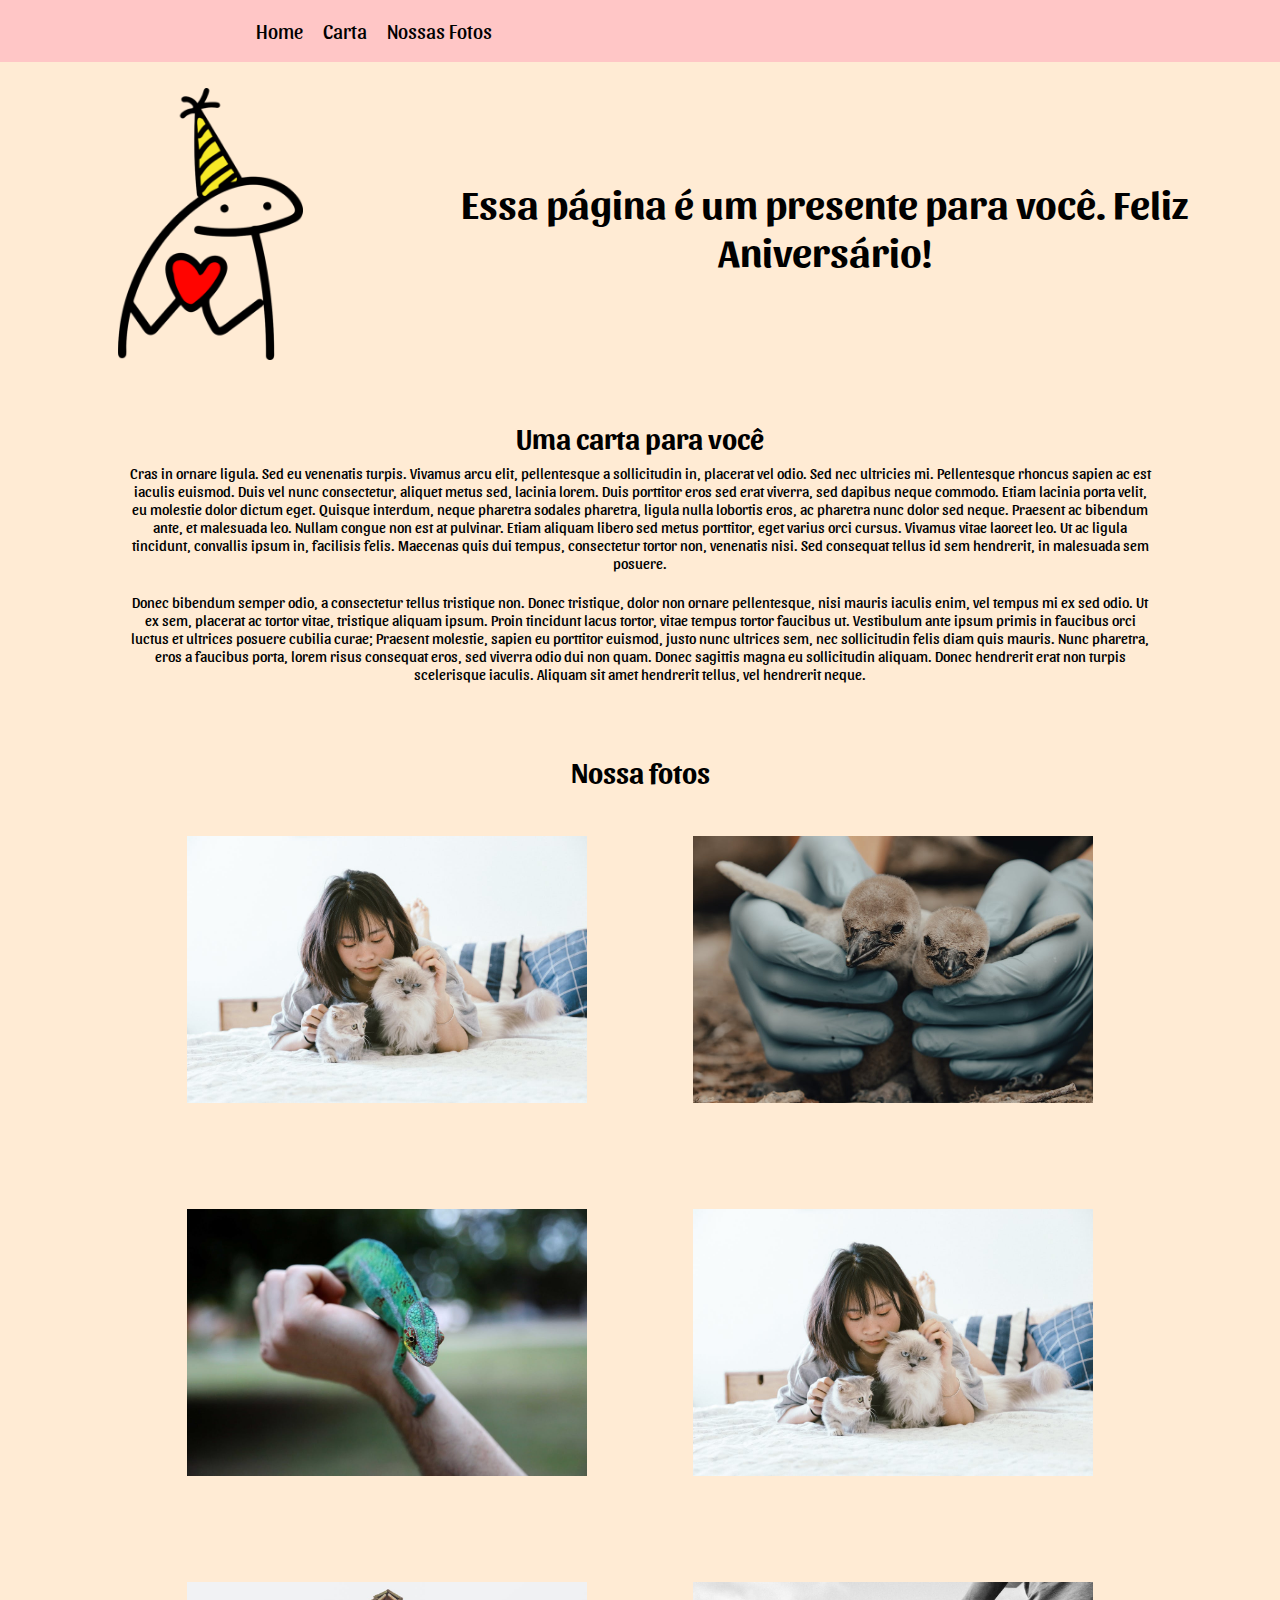
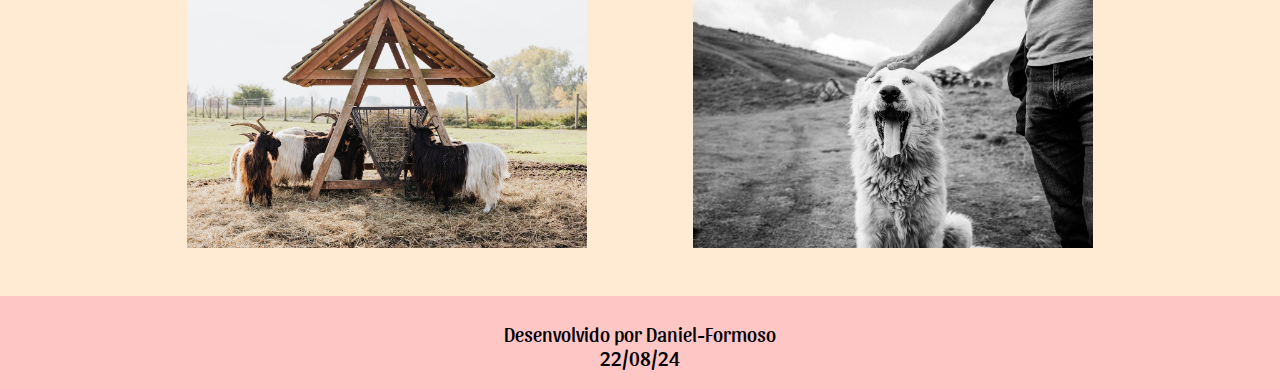
==== projeto_cartao_presente/index.html @ 934d2b47 "Add files via upload" ====
<!DOCTYPE html>
<html lang="en">
<head>
    <meta charset="UTF-8">
    <meta name="viewport" content="width=device-width, initial-scale=1.0">
    <title>Projeto Cartão Presente</title>
    <link rel="stylesheet" href="./styles/style.css">
</head>
<body>
    <header class="cabecalho">
        <nav class="cabecalho__menu">
            <a class="cabecalho__menu__links" href="#">Home</a>
            <a class="cabecalho__menu__links" href="#">Carta</a>
            <a class="cabecalho__menu__links" href="#">Nossas Fotos</a>
        </nav>
    </header>

    <main class="apresentacao">
        <section class="apresentacao__conteudo">

            <div class="container__imagem__mensagem">
                <div class="apresentacao__conteudo__imagem">
                    <img src="./assets/flork.png" alt="foto boneco de chapeu">
                </div>
                <div class="apresentacao__conteudo__mensagem">
                    <h1>Essa página é um presente para você. Feliz Aniversário!</h1>
                </div>
            </div>

                <div class="mensagem__carta">
                    <h1 class="titulo__carta">Uma carta para você</h1>
                    <p class="conteudo__carta">
                        Cras in ornare ligula. Sed eu venenatis turpis. Vivamus arcu elit, pellentesque a sollicitudin in, placerat vel odio. Sed nec ultricies mi. Pellentesque rhoncus sapien ac est iaculis euismod. Duis vel nunc consectetur, aliquet metus sed, lacinia lorem. Duis porttitor eros sed erat viverra, sed dapibus neque commodo. Etiam lacinia porta velit, eu molestie dolor dictum eget. Quisque interdum, neque pharetra sodales pharetra, ligula nulla lobortis eros, ac pharetra nunc dolor sed neque. Praesent ac bibendum ante, et malesuada leo. Nullam congue non est at pulvinar. Etiam aliquam libero sed metus porttitor, eget varius orci cursus. Vivamus vitae laoreet leo. Ut ac ligula tincidunt, convallis ipsum in, facilisis felis. Maecenas quis dui tempus, consectetur tortor non, venenatis nisi. Sed consequat tellus id sem hendrerit, in malesuada sem posuere.
                    </p>
                    <p class="conteudo__carta">
                        Donec bibendum semper odio, a consectetur tellus tristique non. Donec tristique, dolor non ornare pellentesque, nisi mauris iaculis enim, vel tempus mi ex sed odio. Ut ex sem, placerat ac tortor vitae, tristique aliquam ipsum. Proin tincidunt lacus tortor, vitae tempus tortor faucibus ut. Vestibulum ante ipsum primis in faucibus orci luctus et ultrices posuere cubilia curae; Praesent molestie, sapien eu porttitor euismod, justo nunc ultrices sem, nec sollicitudin felis diam quis mauris. Nunc pharetra, eros a faucibus porta, lorem risus consequat eros, sed viverra odio dui non quam. Donec sagittis magna eu sollicitudin aliquam. Donec hendrerit erat non turpis scelerisque iaculis. Aliquam sit amet hendrerit tellus, vel hendrerit neque.
                    </p>
            </div>

            <div>
                <h1 class="titulo__foto">
                    Nossa fotos
                </h1>
                <div class="area__fotos">
                    <img class="fotos" src="assets/foto1.jpg" alt="foto 1">
                    <img class="fotos" src="./assets/foto2.jpg" alt="foto 2">
                    <img class="fotos" src="./assets/foto3.jpg" alt="foto 3">
                    <img class="fotos" src="assets/foto1.jpg" alt="foto 4">
                    <img class="fotos" src="./assets/foto5.jpg" alt="foto 2">
                    <img class="fotos" src="./assets/foto6.jpg" alt="foto 3">
                </div>

                </div>
            </div>




        </section>
    </main>

    <footer class="rodape">
        <p>Desenvolvido por Daniel-Formoso</p>
        <p>22/08/24</p>
    </footer>
</body>
</html>
---- projeto_cartao_presente/styles/style.css ----
@import url('https://fonts.googleapis.com/css2?family=Sansita:ital,wght@0,400;0,700;0,800;0,900;1,400;1,700;1,800;1,900&family=Shadows+Into+Light&display=swap');

:root {
    --cor-principal: #FFC6C6;

    /* --fonte-menu: "Shadows Into Light", cursive; */
    --fonte-conteudo: "Sansita", sans-serif;
}

* {
    margin: 0;
    padding: 0;
}

body {
    height: 100%;
    box-sizing: border-box;
}

.cabecalho {
    background-color: var(--cor-principal);
    padding: 1.5% 0 1.5% 20%;  
}

.cabecalho__menu {
    display: flex;
    gap: 20px;
}

.cabecalho__menu__links {
    color: black;
    text-decoration: none;
    font-family: var(--fonte-conteudo);
    font-weight: 400;
    font-size: 1.25rem;
}

.cabecalho__menu__links:hover {
    color: white;
}

.apresentacao {
    background-color: #FFEBD4;
}

.container__imagem__mensagem {
    display: flex;
    align-items: center;
    justify-content: center;
    padding: 2%;
}    

.apresentacao__conteudo__imagem {
    text-align: center;
}

.apresentacao__conteudo__mensagem {
    text-align: center;
    font-family: var(--fonte-conteudo);
    font-size: 1.25rem;
}

img {
    width: 50%;
}

.mensagem__carta {
    margin: 0 10%;
}

.titulo__carta {
    text-align: center;
    font-family: var(--fonte-conteudo);
    font-size: 1.75rem;
    padding-top: 3%;
    padding-bottom: 1%;
}

.conteudo__carta {
    font-family: var(--fonte-conteudo);
    font-size: 0.93rem;
    text-align: center;
    padding-bottom: 2%;
}

.titulo__foto {
    text-align: center;
    font-family: var(--fonte-conteudo);
    font-size: 1.75rem;
    padding-top: 4%;
}

.area__fotos {
    display: flex;
    justify-content: center;
    flex-wrap: wrap;
    gap: 10px;
}

.fotos {
    width: 400px;
    padding: 3rem;
}

.rodape {
    background-color: var(--cor-principal);
    gap: 20px;
    text-align: center;
    padding: 2% 0 1.5% 0;
    font-family: var(--fonte-conteudo);
    font-size: 1.25rem; 
}

@media (max-width: 1200px) {
    .cabecalho {
        padding: 5% 0%;
    }

    .cabecalho__menu {
        justify-content: center;      
    }

    .container__imagem__mensagem {
        justify-content: center;
        flex-direction: column;
    }

    .apresentacao__conteudo__mensagem {
        font-size: 0.6rem;
        margin: 0 3rem;
    }

    .titulo__carta {
        font-size: 1.3rem;
    }

    .mensagem__carta {
        margin: 0 3.75rem;
    }

    .titulo__foto {
        font-size: 1.3rem;
    }

    .fotos {
        width: 80%;
    }

    .rodape {
        padding: 5% 0;
    }


}
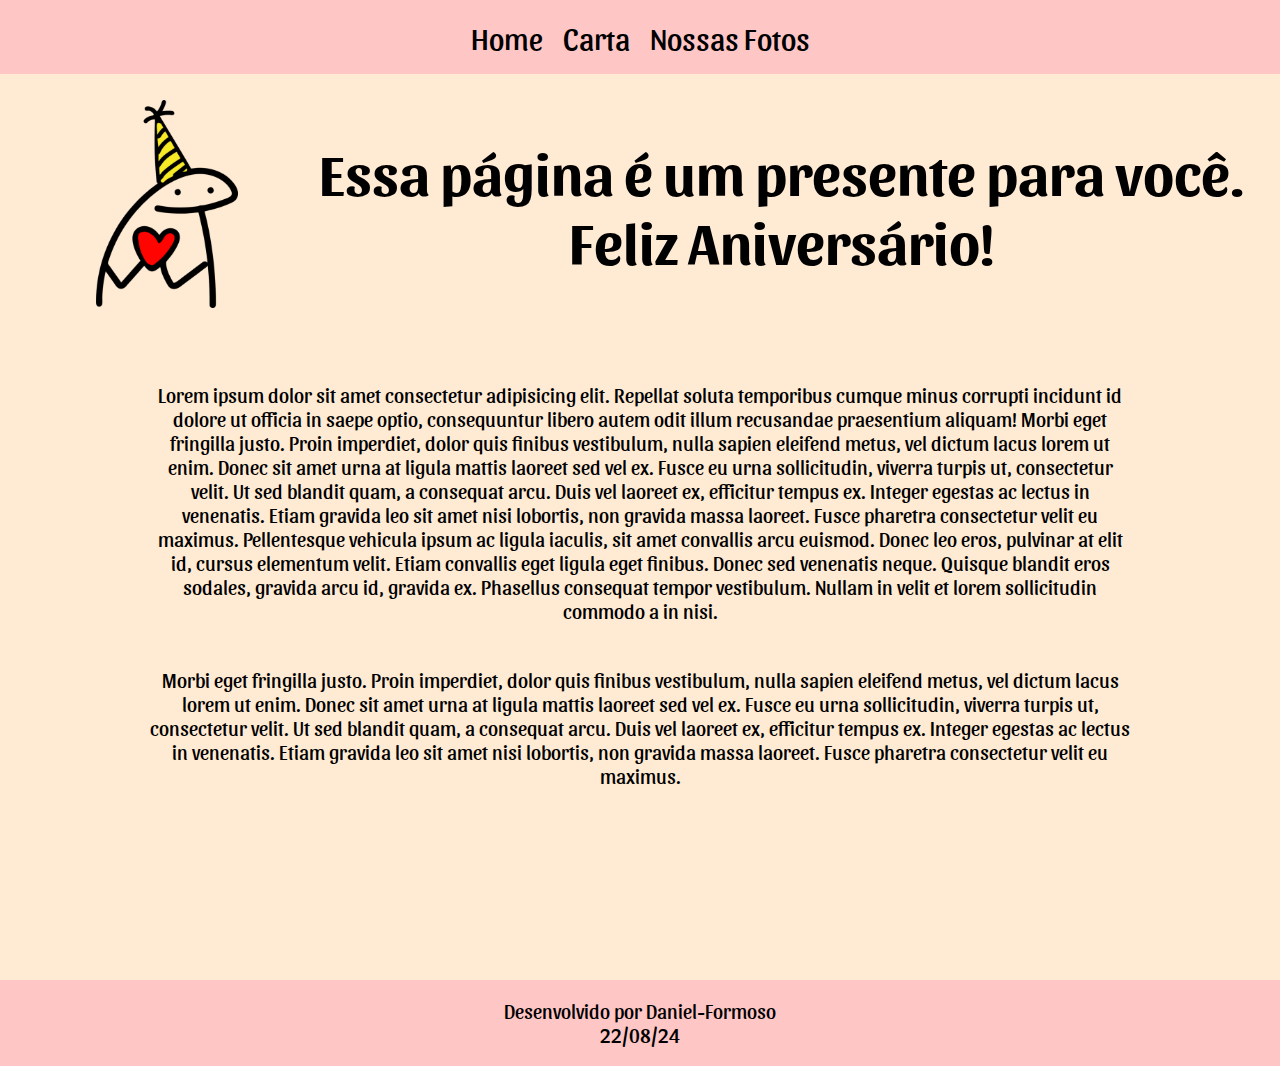
==== commit 999c6f32: "Add files via upload" ====
--- a/projeto_cartao_presente/index.html
+++ b/projeto_cartao_presente/index.html
@@ -3,15 +3,16 @@
 <head>
     <meta charset="UTF-8">
     <meta name="viewport" content="width=device-width, initial-scale=1.0">
-    <title>Projeto Cartão Presente</title>
+    <title>Home</title>
     <link rel="stylesheet" href="./styles/style.css">
+    <link rel="stylesheet" href="./styles/header_footer.css">
 </head>
 <body>
     <header class="cabecalho">
         <nav class="cabecalho__menu">
-            <a class="cabecalho__menu__links" href="#">Home</a>
-            <a class="cabecalho__menu__links" href="#">Carta</a>
-            <a class="cabecalho__menu__links" href="#">Nossas Fotos</a>
+            <a class="cabecalho__menu__links" href="index.html">Home</a>
+            <a class="cabecalho__menu__links" href="letters.html">Carta</a>
+            <a class="cabecalho__menu__links" href="photos.html">Nossas Fotos</a>
         </nav>
     </header>
 
@@ -27,34 +28,15 @@
                 </div>
             </div>
 
-                <div class="mensagem__carta">
-                    <h1 class="titulo__carta">Uma carta para você</h1>
-                    <p class="conteudo__carta">
-                        Cras in ornare ligula. Sed eu venenatis turpis. Vivamus arcu elit, pellentesque a sollicitudin in, placerat vel odio. Sed nec ultricies mi. Pellentesque rhoncus sapien ac est iaculis euismod. Duis vel nunc consectetur, aliquet metus sed, lacinia lorem. Duis porttitor eros sed erat viverra, sed dapibus neque commodo. Etiam lacinia porta velit, eu molestie dolor dictum eget. Quisque interdum, neque pharetra sodales pharetra, ligula nulla lobortis eros, ac pharetra nunc dolor sed neque. Praesent ac bibendum ante, et malesuada leo. Nullam congue non est at pulvinar. Etiam aliquam libero sed metus porttitor, eget varius orci cursus. Vivamus vitae laoreet leo. Ut ac ligula tincidunt, convallis ipsum in, facilisis felis. Maecenas quis dui tempus, consectetur tortor non, venenatis nisi. Sed consequat tellus id sem hendrerit, in malesuada sem posuere.
-                    </p>
-                    <p class="conteudo__carta">
-                        Donec bibendum semper odio, a consectetur tellus tristique non. Donec tristique, dolor non ornare pellentesque, nisi mauris iaculis enim, vel tempus mi ex sed odio. Ut ex sem, placerat ac tortor vitae, tristique aliquam ipsum. Proin tincidunt lacus tortor, vitae tempus tortor faucibus ut. Vestibulum ante ipsum primis in faucibus orci luctus et ultrices posuere cubilia curae; Praesent molestie, sapien eu porttitor euismod, justo nunc ultrices sem, nec sollicitudin felis diam quis mauris. Nunc pharetra, eros a faucibus porta, lorem risus consequat eros, sed viverra odio dui non quam. Donec sagittis magna eu sollicitudin aliquam. Donec hendrerit erat non turpis scelerisque iaculis. Aliquam sit amet hendrerit tellus, vel hendrerit neque.
-                    </p>
+            <div class="apresentacao__mensagem__2">
+                <p class="mensagem__2">
+                    Lorem ipsum dolor sit amet consectetur adipisicing elit. Repellat soluta temporibus cumque minus corrupti incidunt id dolore ut officia in saepe optio, consequuntur libero autem odit illum recusandae praesentium aliquam! Morbi eget fringilla justo. Proin imperdiet, dolor quis finibus vestibulum, nulla sapien eleifend metus, vel dictum lacus lorem ut enim. Donec sit amet urna at ligula mattis laoreet sed vel ex. Fusce eu urna sollicitudin, viverra turpis ut, consectetur velit. Ut sed blandit quam, a consequat arcu. Duis vel laoreet ex, efficitur tempus ex. Integer egestas ac lectus in venenatis. Etiam gravida leo sit amet nisi lobortis, non gravida massa laoreet. Fusce pharetra consectetur velit eu maximus. Pellentesque vehicula ipsum ac ligula iaculis, sit amet convallis arcu euismod. Donec leo eros, pulvinar at elit id, cursus elementum velit. Etiam convallis eget ligula eget finibus. Donec sed venenatis neque. Quisque blandit eros sodales, gravida arcu id, gravida ex. Phasellus consequat tempor vestibulum. Nullam in velit et lorem sollicitudin commodo a in nisi.
+                </p>
+                <p class="mensagem__2">
+                    Morbi eget fringilla justo. Proin imperdiet, dolor quis finibus vestibulum, nulla sapien eleifend metus, vel dictum lacus lorem ut enim. Donec sit amet urna at ligula mattis laoreet sed vel ex. Fusce eu urna sollicitudin, viverra turpis ut, consectetur velit. Ut sed blandit quam, a consequat arcu. Duis vel laoreet ex, efficitur tempus ex. Integer egestas ac lectus in venenatis. Etiam gravida leo sit amet nisi lobortis, non gravida massa laoreet. Fusce pharetra consectetur velit eu maximus.
+                </p>
             </div>
-
-            <div>
-                <h1 class="titulo__foto">
-                    Nossa fotos
-                </h1>
-                <div class="area__fotos">
-                    <img class="fotos" src="assets/foto1.jpg" alt="foto 1">
-                    <img class="fotos" src="./assets/foto2.jpg" alt="foto 2">
-                    <img class="fotos" src="./assets/foto3.jpg" alt="foto 3">
-                    <img class="fotos" src="assets/foto1.jpg" alt="foto 4">
-                    <img class="fotos" src="./assets/foto5.jpg" alt="foto 2">
-                    <img class="fotos" src="./assets/foto6.jpg" alt="foto 3">
-                </div>
-
-                </div>
-            </div>
-
-
-
+ 
 
         </section>
     </main>
--- a/projeto_cartao_presente/styles/style.css
+++ b/projeto_cartao_presente/styles/style.css
@@ -1,48 +1,3 @@
-@import url('https://fonts.googleapis.com/css2?family=Sansita:ital,wght@0,400;0,700;0,800;0,900;1,400;1,700;1,800;1,900&family=Shadows+Into+Light&display=swap');
-
-:root {
-    --cor-principal: #FFC6C6;
-
-    /* --fonte-menu: "Shadows Into Light", cursive; */
-    --fonte-conteudo: "Sansita", sans-serif;
-}
-
-* {
-    margin: 0;
-    padding: 0;
-}
-
-body {
-    height: 100%;
-    box-sizing: border-box;
-}
-
-.cabecalho {
-    background-color: var(--cor-principal);
-    padding: 1.5% 0 1.5% 20%;  
-}
-
-.cabecalho__menu {
-    display: flex;
-    gap: 20px;
-}
-
-.cabecalho__menu__links {
-    color: black;
-    text-decoration: none;
-    font-family: var(--fonte-conteudo);
-    font-weight: 400;
-    font-size: 1.25rem;
-}
-
-.cabecalho__menu__links:hover {
-    color: white;
-}
-
-.apresentacao {
-    background-color: #FFEBD4;
-}
-
 .container__imagem__mensagem {
     display: flex;
     align-items: center;
@@ -60,95 +15,40 @@
     font-size: 1.25rem;
 }
 
+.mensagem__2 {
+    text-align: center;
+    font-family: var(--fonte-conteudo);
+    font-size: 1.25rem;
+    margin: 45px 150px;
+}
+
 img {
     width: 50%;
 }
 
-.mensagem__carta {
-    margin: 0 10%;
-}
-
-.titulo__carta {
-    text-align: center;
-    font-family: var(--fonte-conteudo);
-    font-size: 1.75rem;
-    padding-top: 3%;
-    padding-bottom: 1%;
-}
-
-.conteudo__carta {
-    font-family: var(--fonte-conteudo);
-    font-size: 0.93rem;
-    text-align: center;
-    padding-bottom: 2%;
-}
-
-.titulo__foto {
-    text-align: center;
-    font-family: var(--fonte-conteudo);
-    font-size: 1.75rem;
-    padding-top: 4%;
-}
-
-.area__fotos {
-    display: flex;
-    justify-content: center;
-    flex-wrap: wrap;
-    gap: 10px;
-}
-
-.fotos {
-    width: 400px;
-    padding: 3rem;
-}
-
-.rodape {
-    background-color: var(--cor-principal);
-    gap: 20px;
-    text-align: center;
-    padding: 2% 0 1.5% 0;
-    font-family: var(--fonte-conteudo);
-    font-size: 1.25rem; 
-}
-
 @media (max-width: 1200px) {
-    .cabecalho {
-        padding: 5% 0%;
-    }
-
-    .cabecalho__menu {
-        justify-content: center;      
-    }
-
     .container__imagem__mensagem {
+        margin-top: 20px;
         justify-content: center;
         flex-direction: column;
     }
 
     .apresentacao__conteudo__mensagem {
-        font-size: 0.6rem;
-        margin: 0 3rem;
+        font-size: 0.9rem;
+        margin: 0 10px;
     }
 
-    .titulo__carta {
-        font-size: 1.3rem;
+    .mensagem__2 {
+        margin: 50px;
+    }    
+}
+
+@media only screen and (min-width: 1024px) and (max-width: 1366px) {
+    .apresentacao__mensagem__2 {
+        margin-bottom: 15%;
     }
 
-    .mensagem__carta {
-        margin: 0 3.75rem;
+    .apresentacao__conteudo__mensagem {
+        font-size: 1.8rem;
     }
-
-    .titulo__foto {
-        font-size: 1.3rem;
-    }
-
-    .fotos {
-        width: 80%;
-    }
-
-    .rodape {
-        padding: 5% 0;
-    }
-
-
-}+}
--- a/projeto_cartao_presente/styles/header_footer.css
+++ b/projeto_cartao_presente/styles/header_footer.css
@@ -0,0 +1,69 @@
+@import url('https://fonts.googleapis.com/css2?family=Sansita:ital,wght@0,400;0,700;0,800;0,900;1,400;1,700;1,800;1,900&family=Shadows+Into+Light&display=swap');
+
+:root {
+    --cor-principal: #FFC6C6;
+
+    /* --fonte-menu: "Shadows Into Light", cursive; */
+    --fonte-conteudo: "Sansita", sans-serif;
+}
+
+* {
+    margin: 0;
+    padding: 0;
+}
+
+body {
+    background-color: #FFEBD4;
+    background-size: cover;
+}
+
+.cabecalho {
+    background-color: var(--cor-principal);
+    padding: 1.5%; 
+}
+
+.cabecalho__menu {
+    display: flex;
+    gap: 20px;
+    justify-content: center;
+}
+
+.cabecalho__menu__links {
+    color: black;
+    text-decoration: none;
+    font-family: var(--fonte-conteudo);
+    font-weight: 400;
+    font-size: 1.25rem;
+}
+
+.cabecalho__menu__links:hover {
+    color: white;
+}
+
+.rodape {
+    background-color: var(--cor-principal);
+    text-align: center;
+    padding: 1.5%; 
+    font-family: var(--fonte-conteudo);
+    font-size: 1.25rem;
+}
+
+@media (max-width: 1200px) {
+    .cabecalho {
+        padding: 5%;
+    }
+
+    .cabecalho__menu {
+        justify-content: center;      
+    }
+    
+    .rodape {
+        padding: 5%;
+    }
+}
+
+@media only screen and (min-width: 1024px) and (max-width: 1366px) {
+    .cabecalho__menu__links {
+        font-size: 1.9rem;
+    }
+}